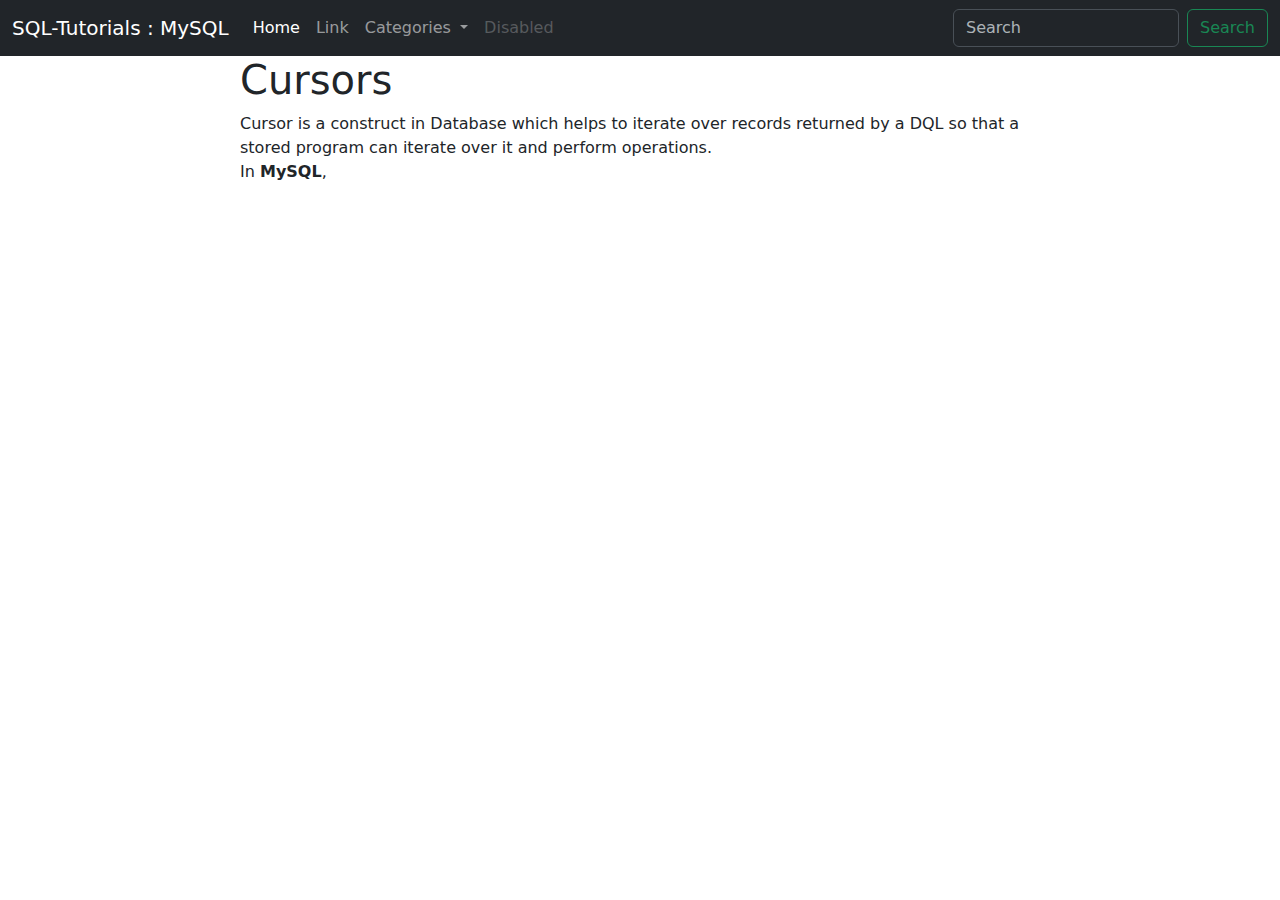
==== cursors.html @ a8d02756 "added pages" ====
<!DOCTYPE html>
<html lang="en">

<head>
    <meta charset="UTF-8">
    <meta name="viewport" content="width=device-width, initial-scale=1.0">
    <title>MySQL : Procedures and Functions</title>
    <link href="https://cdn.jsdelivr.net/npm/bootstrap@5.3.3/dist/css/bootstrap.min.css" rel="stylesheet"
        integrity="sha384-QWTKZyjpPEjISv5WaRU9OFeRpok6YctnYmDr5pNlyT2bRjXh0JMhjY6hW+ALEwIH" crossorigin="anonymous">
    <link rel="stylesheet" href="style.css">
</head>

<body>

    <header>
        <nav class="navbar navbar-expand-lg bg-dark" data-bs-theme="dark">
            <div class="container-fluid">
                <a class="navbar-brand" href="index.html">SQL-Tutorials : MySQL</a>
                <button class="navbar-toggler" type="button" data-bs-toggle="collapse"
                    data-bs-target="#navbarSupportedContent" aria-controls="navbarSupportedContent"
                    aria-expanded="false" aria-label="Toggle navigation">
                    <span class="navbar-toggler-icon"></span>
                </button>
                <div class="collapse navbar-collapse" id="navbarSupportedContent">
                    <ul class="navbar-nav me-auto mb-2 mb-lg-0">
                        <li class="nav-item">
                            <a class="nav-link active" aria-current="page" href="index.html">Home</a>
                        </li>
                        <li class="nav-item">
                            <a class="nav-link" href="#">Link</a>
                        </li>
                        <li class="nav-item dropdown">
                            <a class="nav-link dropdown-toggle" href="#" role="button" data-bs-toggle="dropdown"
                                aria-expanded="false">
                                Categories
                            </a>
                            <ul class="dropdown-menu">
                                <li><a class="dropdown-item" href="ddl.html">DDL</a></li>
                                <li><a class="dropdown-item" href="#">DML</a></li>
                                <li><a class="dropdown-item" href="#">DQL</a></li>
                                <li><a class="dropdown-item" href="#">DCL</a></li>
                                <li><a class="dropdown-item" href="#">TCL</a></li>
                                <li>
                                    <hr class="dropdown-divider">
                                </li>
                                <li><a class="dropdown-item" href="#">Something else here</a></li>
                            </ul>
                        </li>
                        <li class="nav-item">
                            <a class="nav-link disabled" aria-disabled="true">Disabled</a>
                        </li>
                    </ul>
                    <form class="d-flex" role="search">
                        <input class="form-control me-2" type="search" placeholder="Search" aria-label="Search">
                        <button class="btn btn-outline-success" type="submit">Search</button>
                    </form>
                </div>
            </div>
        </nav>
    </header>
    <main>
        <article>
            <h1>Cursors</h1>
            <p>Cursor is a construct in Database which helps to iterate over records returned by a DQL
                so that a stored program can iterate over it and perform operations.
                <br>
                In <strong>MySQL</strong>, 
            </p>
        </article>




    </main>
    <footer>

    </footer>
    <script src="https://cdn.jsdelivr.net/npm/bootstrap@5.3.3/dist/js/bootstrap.bundle.min.js"
        integrity="sha384-YvpcrYf0tY3lHB60NNkmXc5s9fDVZLESaAA55NDzOxhy9GkcIdslK1eN7N6jIeHz"
        crossorigin="anonymous"></script>
</body>

</html>
---- style.css ----
* {
    padding: 0;
    margin: 0;
    box-sizing: border-box;
}


body {
    main {
        width: 95%;
        max-width: 800px;
        margin: auto;
        table.differences-table {
            margin: 10px;
            td, th{
               padding: 4px;
            }
            th {
                color: white;
                background-color: rgb(0, 0, 0);
                border: 1px solid rgb(255, 255, 255);
            }
            td {
               background-color: rgb(255, 255, 255);
               text-align: center;
               border: 1px solid black;
            }
   
           
       }
    }
    
}


.code {
    color: rgb(122, 5, 5);
    background-color: antiquewhite;
    width: 100%;
    margin: auto;
}
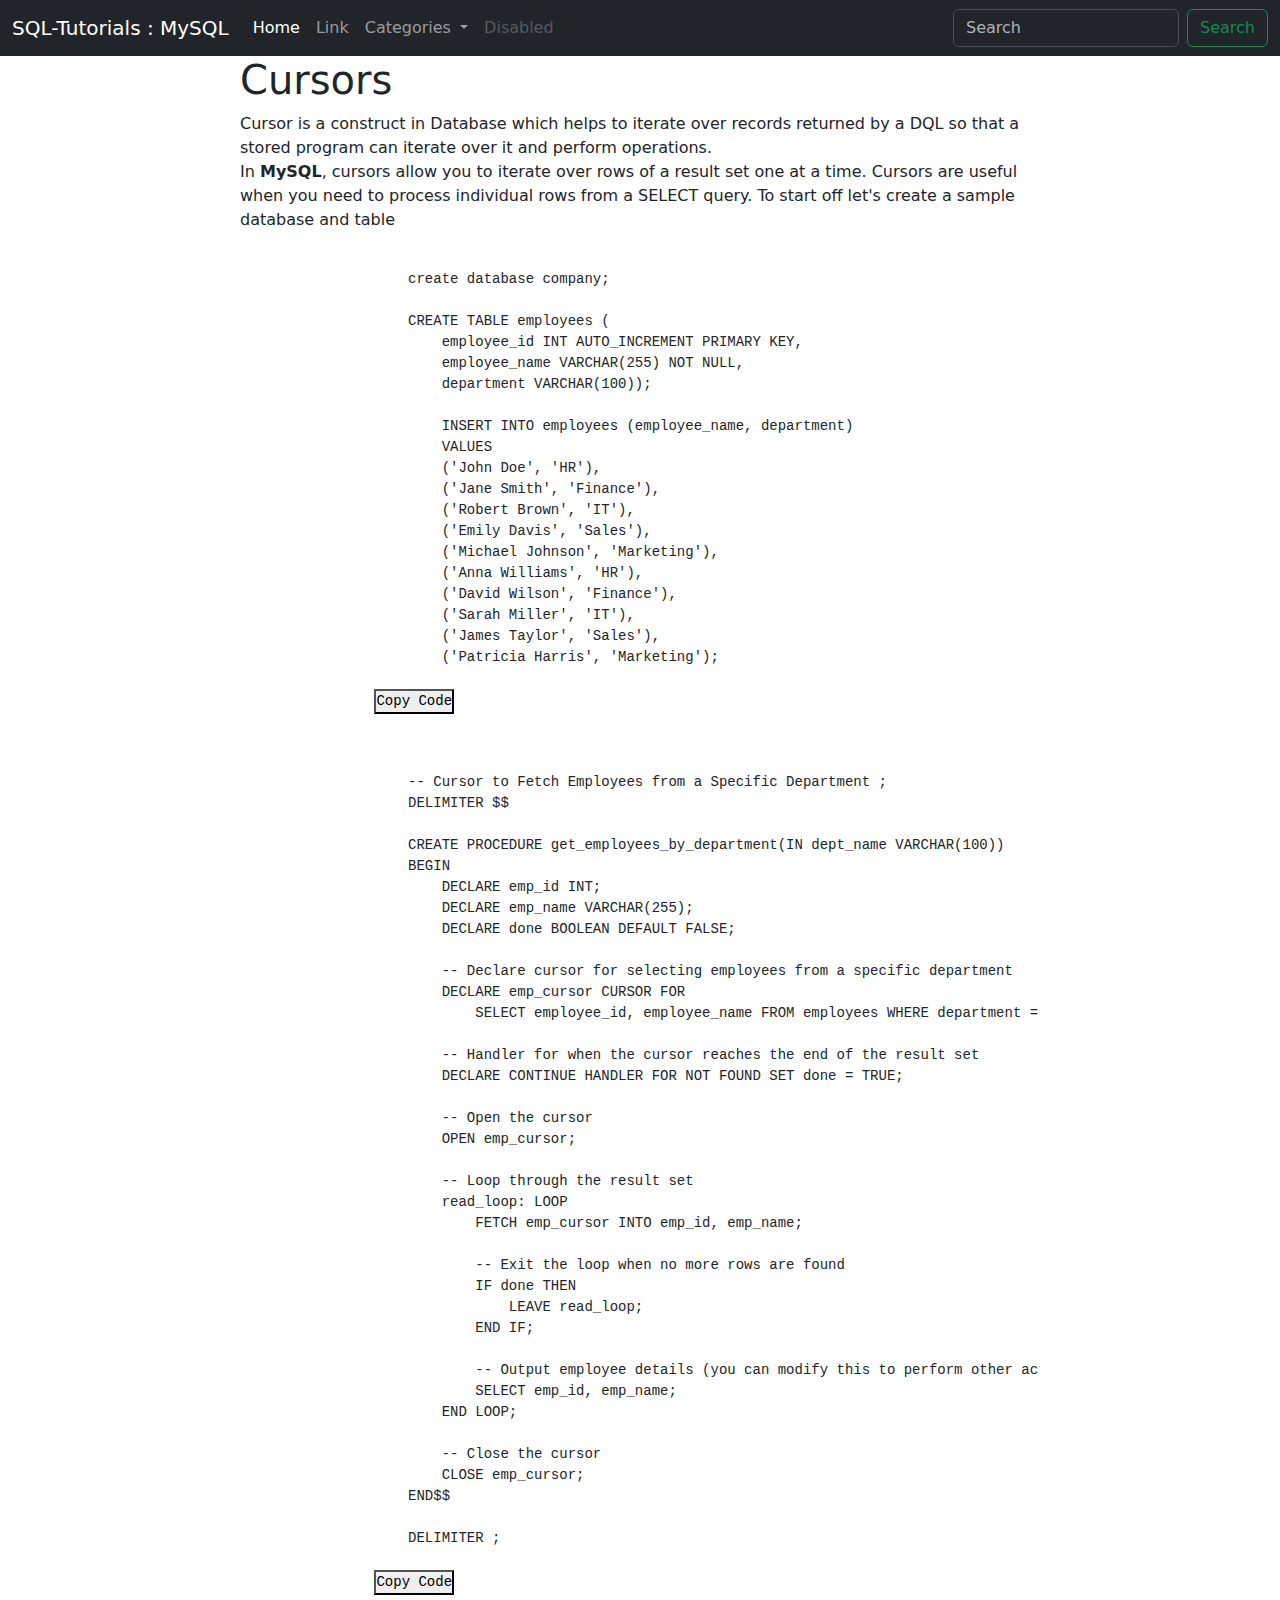
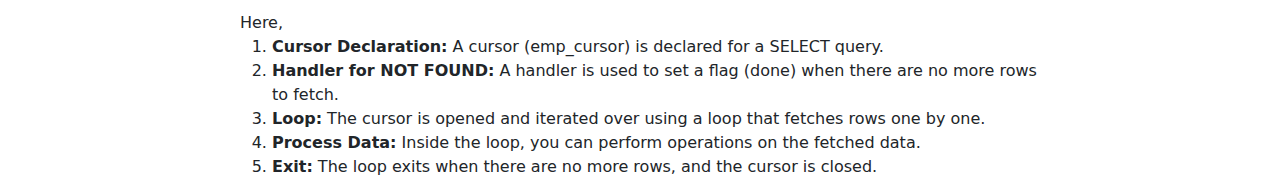
==== commit 9ba87e72: "added cursors example" ====
--- a/cursors.html
+++ b/cursors.html
@@ -36,10 +36,10 @@
                             </a>
                             <ul class="dropdown-menu">
                                 <li><a class="dropdown-item" href="ddl.html">DDL</a></li>
-                                <li><a class="dropdown-item" href="#">DML</a></li>
-                                <li><a class="dropdown-item" href="#">DQL</a></li>
-                                <li><a class="dropdown-item" href="#">DCL</a></li>
-                                <li><a class="dropdown-item" href="#">TCL</a></li>
+                                <li><a class="dropdown-item" href="dml.html">DML</a></li>
+                                <li><a class="dropdown-item" href="dql.html">DQL</a></li>
+                                <li><a class="dropdown-item" href="dcl.html">DCL</a></li>
+                                <li><a class="dropdown-item" href="tcl.html">TCL</a></li>
                                 <li>
                                     <hr class="dropdown-divider">
                                 </li>
@@ -64,7 +64,85 @@
             <p>Cursor is a construct in Database which helps to iterate over records returned by a DQL
                 so that a stored program can iterate over it and perform operations.
                 <br>
-                In <strong>MySQL</strong>, 
+                In <strong>MySQL</strong>, cursors allow you to iterate over rows of a result set one at a time. Cursors are useful when you need to process individual rows from a SELECT query.
+
+                To start off let's create a sample database and table
+
+                <pre>
+                    <code class="language-sql">
+                    create database company;
+                    
+                    CREATE TABLE employees (
+                        employee_id INT AUTO_INCREMENT PRIMARY KEY,
+                        employee_name VARCHAR(255) NOT NULL,
+                        department VARCHAR(100));
+                        
+                        INSERT INTO employees (employee_name, department)
+                        VALUES
+                        ('John Doe', 'HR'),
+                        ('Jane Smith', 'Finance'),
+                        ('Robert Brown', 'IT'),
+                        ('Emily Davis', 'Sales'),
+                        ('Michael Johnson', 'Marketing'),
+                        ('Anna Williams', 'HR'),
+                        ('David Wilson', 'Finance'),
+                        ('Sarah Miller', 'IT'),
+                        ('James Taylor', 'Sales'),
+                        ('Patricia Harris', 'Marketing');
+                    </code>
+                </pre>
+                <pre>
+                    <code class="language-sql">
+
+                    -- Cursor to Fetch Employees from a Specific Department ;
+                    DELIMITER $$
+                    
+                    CREATE PROCEDURE get_employees_by_department(IN dept_name VARCHAR(100))
+                    BEGIN
+                        DECLARE emp_id INT;
+                        DECLARE emp_name VARCHAR(255);
+                        DECLARE done BOOLEAN DEFAULT FALSE;
+                        
+                        -- Declare cursor for selecting employees from a specific department
+                        DECLARE emp_cursor CURSOR FOR 
+                            SELECT employee_id, employee_name FROM employees WHERE department = dept_name;
+                        
+                        -- Handler for when the cursor reaches the end of the result set
+                        DECLARE CONTINUE HANDLER FOR NOT FOUND SET done = TRUE;
+                        
+                        -- Open the cursor
+                        OPEN emp_cursor;
+                        
+                        -- Loop through the result set
+                        read_loop: LOOP
+                            FETCH emp_cursor INTO emp_id, emp_name;
+                            
+                            -- Exit the loop when no more rows are found
+                            IF done THEN
+                                LEAVE read_loop;
+                            END IF;
+                            
+                            -- Output employee details (you can modify this to perform other actions)
+                            SELECT emp_id, emp_name;
+                        END LOOP;
+                        
+                        -- Close the cursor
+                        CLOSE emp_cursor;
+                    END$$
+                    
+                    DELIMITER ;
+                    </code>
+                </pre>
+
+                Here,
+
+                <ol>
+                    <li><b>Cursor Declaration:</b> A cursor (emp_cursor) is declared for a SELECT query.</li>
+                    <li><b>Handler for NOT FOUND:</b> A handler is used to set a flag (done) when there are no more rows to fetch.</li>
+                    <li><b>Loop:</b> The cursor is opened and iterated over using a loop that fetches rows one by one.</li>
+                    <li><b>Process Data:</b> Inside the loop, you can perform operations on the fetched data.</li>
+                    <li><b>Exit:</b> The loop exits when there are no more rows, and the cursor is closed.</li>
+                </ol>
             </p>
         </article>
 
@@ -78,6 +156,7 @@
     <script src="https://cdn.jsdelivr.net/npm/bootstrap@5.3.3/dist/js/bootstrap.bundle.min.js"
         integrity="sha384-YvpcrYf0tY3lHB60NNkmXc5s9fDVZLESaAA55NDzOxhy9GkcIdslK1eN7N6jIeHz"
         crossorigin="anonymous"></script>
+        <script src="scripts.js"></script>
 </body>
 
 </html>--- a/style.css
+++ b/style.css
@@ -38,4 +38,33 @@
     background-color: antiquewhite;
     width: 100%;
     margin: auto;
-}+}
+
+pre[class*="language-"] {
+    position: relative;
+    overflow: auto;
+  
+    /* make space  */
+    margin: 5px 0;
+    padding: 1.75rem 0 1.75rem 1rem;
+    border-radius: 10px;
+  }
+  
+  pre[class*="language-"] button {
+    position: absolute;
+    top: 5px;
+    right: 5px;
+  
+    font-size: 0.9rem;
+    padding: 0.15rem;
+    background-color: #828282;
+  
+    border: ridge 1px #7b7b7c;
+    border-radius: 5px;
+    text-shadow: #c4c4c4 0 0 2px;
+  }
+  
+  pre[class*="language-"] button:hover {
+    cursor: pointer;
+    background-color: #bcbabb;
+  }